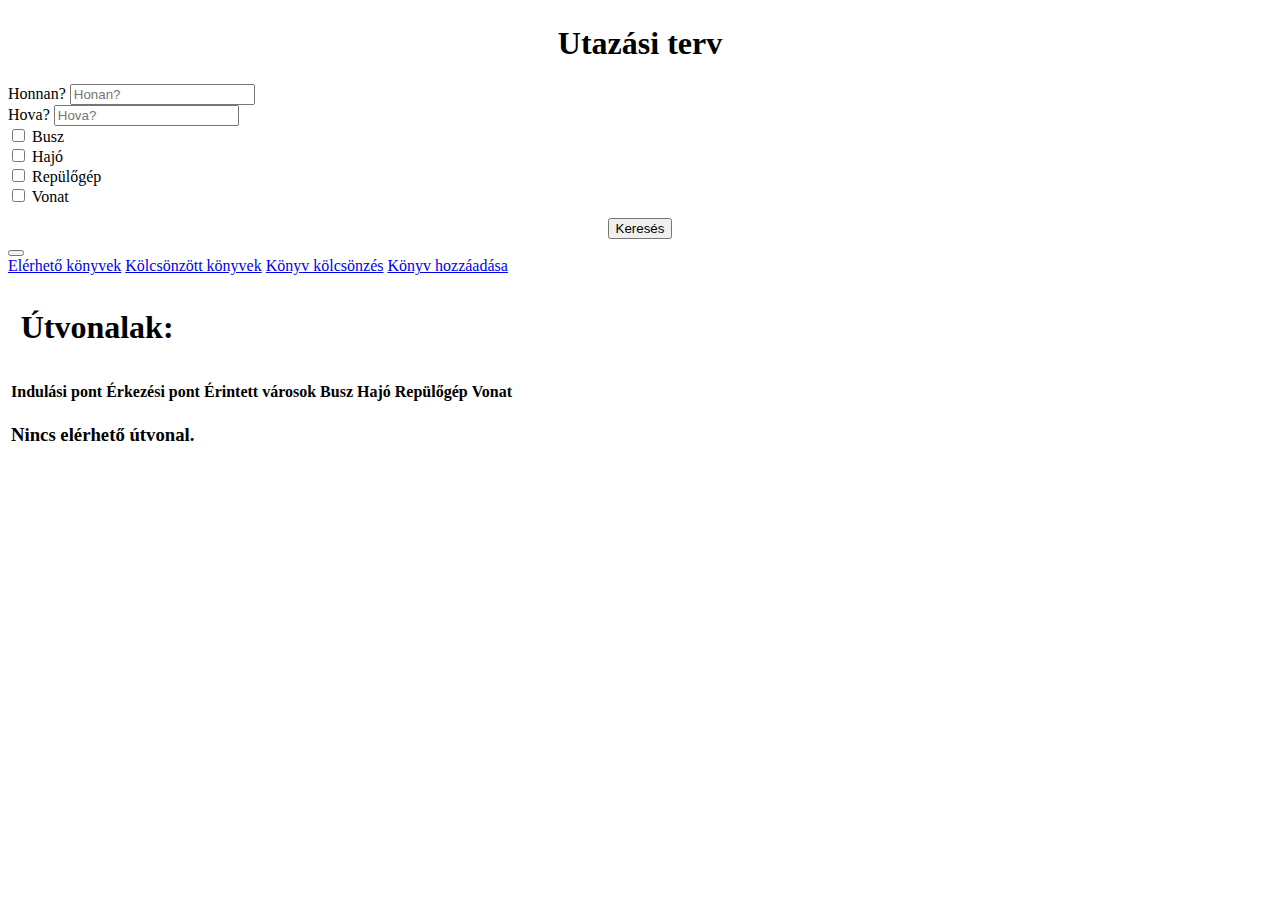
==== index.html @ 68cd91b0 "Refreshing index.html" ====
<!DOCTYPE HTML>
<html lang="en" xmlns:th="http://www.thymeleaf.org">
	<head><meta charset="UTF-8">
		<link rel="stylesheet" href="https://cdn.jsdelivr.net/npm/bootstrap@4.6.1/dist/css/bootstrap.min.css" integrity="sha384-zCbKRCUGaJDkqS1kPbPd7TveP5iyJE0EjAuZQTgFLD2ylzuqKfdKlfG/eSrtxUkn" crossorigin="anonymous">
	</head>
	<body>
	<center><h1 style="margin-top:2%">Utazási terv</h1></center>
		<div class="container">
			<div class="p-4 mb-3 bg-light rounded">
				<form action="#" method="POST" th:object="${searchingData}" th:action="@{/index}">
					<div class="form-group">
						<label>Honnan? </label>
						<input required type="text" class="form-control" id="departure" placeholder="Honan?">
					</div>
					<div class="form-group">
						<label>Hova? </label>
						<input required type="text" class="form-control" id="arrival" placeholder="Hova?">
					</div>
					<div class="form-check">
						<input type="checkbox" class="form-check-input" id="bus">
						<label class="form-check-label" for="exampleCheck1">Busz</label>
					</div>
					<div class="form-check">
						<input type="checkbox" class="form-check-input" id="ship">
						<label class="form-check-label" for="exampleCheck1">Hajó</label>
					</div>
					<div class="form-check">
						<input type="checkbox" class="form-check-input" id="plane">
						<label class="form-check-label" for="exampleCheck1">Repülőgép</label>
					</div>
					<div class="form-check">
						<input type="checkbox" class="form-check-input" id="train">
						<label class="form-check-label" for="exampleCheck1">Vonat</label>
					</div>
					<center><button type="submit" class="btn btn-primary" style="margin-top:1%">Keresés</button></center>
				</form>
			</div>
		</div>
		<button class="navbar-toggler" type="button" data-toggle="collapse" data-target="#navbarNavAltMarkup" aria-controls="navbarNavAltMarkup" aria-expanded="false" aria-label="Toggle navigation">
			<span class="navbar-toggler-icon"></span>
		</button>
		<div class="collapse navbar-collapse" id="navbarNavAltMarkup">
			<div class="navbar-nav">
				<a class="nav-item nav-link active" href="available.html">Elérhető könyvek</a>
				<a class="nav-item nav-link" href="borrowed.html">Kölcsönzött könyvek</a>
				<a class="nav-item nav-link" href="borrowing.html">Könyv kölcsönzés</a>
				<a class="nav-item nav-link" href="add.html">Könyv hozzáadása</a>
			</div>
		</div>
		<div class="container">
			<div class="p-4 mb-3 bg-light rounded">
			<h1 style="padding:1%" >Útvonalak: </h1>
				<table class="table datatable">
					<thead>
						<tr>
							<th>Indulási pont</th>
							<th>Érkezési pont</th>
							<th>Érintett városok</th>
							<th>Busz</th>
							<th>Hajó</th>
							<th>Repülőgép</th>
							<th>Vonat</th>
						</tr>
					</thead>
					<tbody>
						<tr th:if="${#lists.isEmpty(routes)}">
							<td colspan="5"><h3>Nincs elérhető útvonal.<h3></td>
						</tr>
						<tr th:each="route : ${routes}">
							<td th:text="${route.departure}"></td>
							<td th:text="${route.arrival}"></td>					
							<td th:text="${route.via}"></td>
							<td th:text="${route.bus}"></td>
							<td th:text="${route.ship}"></td>
							<td th:text="${route.plane}"></td>
							<td th:text="${route.train}"></td>
						</tr>
					</tbody>
				</table>
			</div>
		</div>
	</body>
</html>
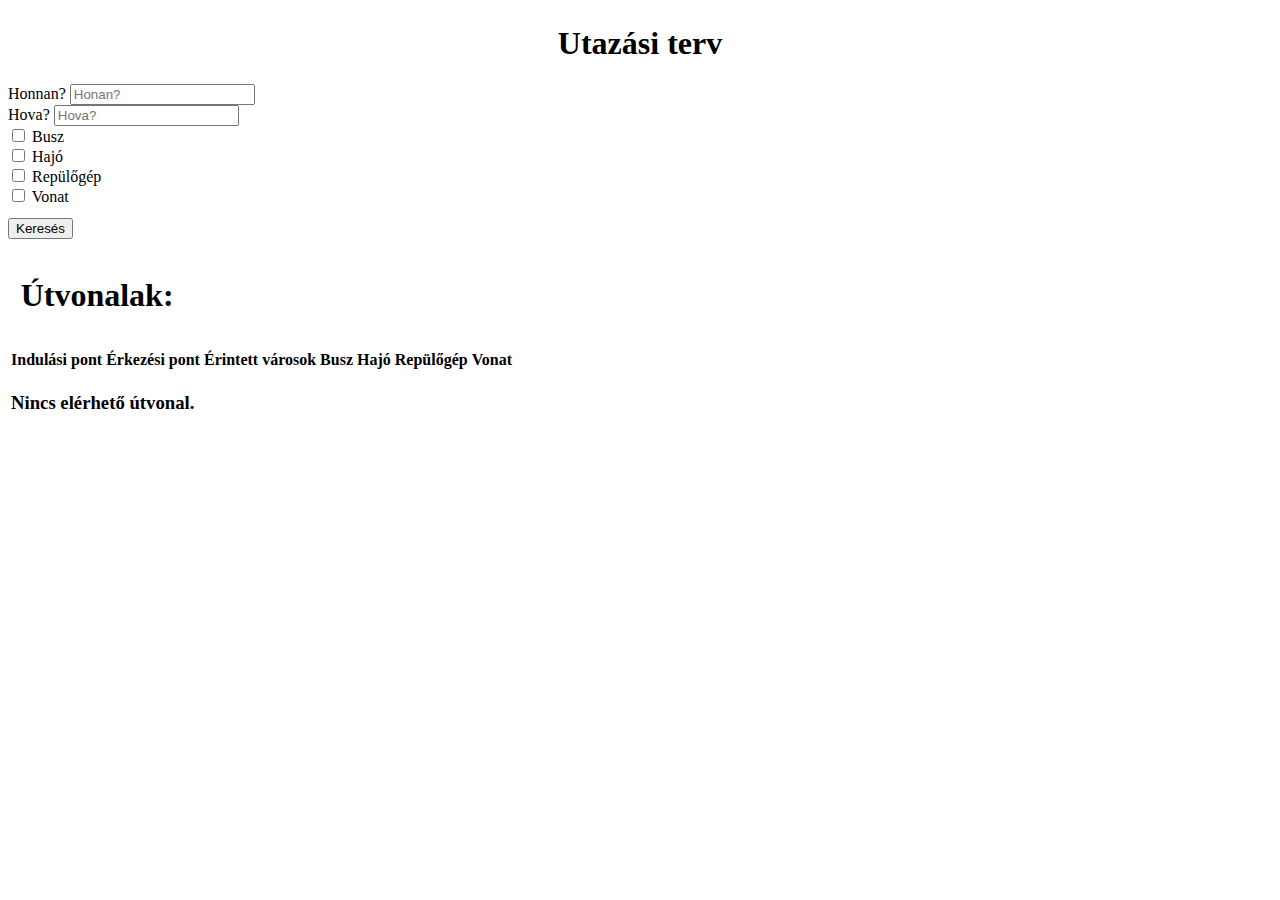
==== commit e06889e1: "Reformatting and adding thymeleaf to the file" ====
--- a/index.html
+++ b/index.html
@@ -4,50 +4,41 @@
 		<link rel="stylesheet" href="https://cdn.jsdelivr.net/npm/bootstrap@4.6.1/dist/css/bootstrap.min.css" integrity="sha384-zCbKRCUGaJDkqS1kPbPd7TveP5iyJE0EjAuZQTgFLD2ylzuqKfdKlfG/eSrtxUkn" crossorigin="anonymous">
 	</head>
 	<body>
-	<center><h1 style="margin-top:2%">Utazási terv</h1></center>
+	<center>
+		<h1 style="margin-top:2%">Utazási terv</h1>
+	</center>
 		<div class="container">
 			<div class="p-4 mb-3 bg-light rounded">
 				<form action="#" method="POST" th:object="${searchingData}" th:action="@{/index}">
 					<div class="form-group">
 						<label>Honnan? </label>
-						<input required type="text" class="form-control" id="departure" placeholder="Honan?">
+						<input required type="text" class="form-control" id="departure" placeholder="Honan?" th:field="*{departure}">
 					</div>
 					<div class="form-group">
 						<label>Hova? </label>
-						<input required type="text" class="form-control" id="arrival" placeholder="Hova?">
+						<input required type="text" class="form-control" id="arrival" placeholder="Hova?"th:field="*{arrival}">
 					</div>
 					<div class="form-check">
-						<input type="checkbox" class="form-check-input" id="bus">
+						<input type="checkbox" class="form-check-input" id="bus" th:checked="*{bus}">
 						<label class="form-check-label" for="exampleCheck1">Busz</label>
 					</div>
 					<div class="form-check">
-						<input type="checkbox" class="form-check-input" id="ship">
+						<input type="checkbox" class="form-check-input" id="ship" th:checked="*{ship}">
 						<label class="form-check-label" for="exampleCheck1">Hajó</label>
 					</div>
 					<div class="form-check">
-						<input type="checkbox" class="form-check-input" id="plane">
+						<input type="checkbox" class="form-check-input" id="plane" th:checked="*{plane}">
 						<label class="form-check-label" for="exampleCheck1">Repülőgép</label>
 					</div>
 					<div class="form-check">
-						<input type="checkbox" class="form-check-input" id="train">
+						<input type="checkbox" class="form-check-input" id="train" th:checked="*{train}">
 						<label class="form-check-label" for="exampleCheck1">Vonat</label>
 					</div>
-					<center><button type="submit" class="btn btn-primary" style="margin-top:1%">Keresés</button></center>
+					<button type="submit" class="btn btn-primary" style="margin-top:1%">Keresés</button>
 				</form>
 			</div>
 		</div>
-		<button class="navbar-toggler" type="button" data-toggle="collapse" data-target="#navbarNavAltMarkup" aria-controls="navbarNavAltMarkup" aria-expanded="false" aria-label="Toggle navigation">
-			<span class="navbar-toggler-icon"></span>
-		</button>
-		<div class="collapse navbar-collapse" id="navbarNavAltMarkup">
-			<div class="navbar-nav">
-				<a class="nav-item nav-link active" href="available.html">Elérhető könyvek</a>
-				<a class="nav-item nav-link" href="borrowed.html">Kölcsönzött könyvek</a>
-				<a class="nav-item nav-link" href="borrowing.html">Könyv kölcsönzés</a>
-				<a class="nav-item nav-link" href="add.html">Könyv hozzáadása</a>
-			</div>
-		</div>
-		<div class="container">
+		<div class="container" style="margin-top:2%">
 			<div class="p-4 mb-3 bg-light rounded">
 			<h1 style="padding:1%" >Útvonalak: </h1>
 				<table class="table datatable">
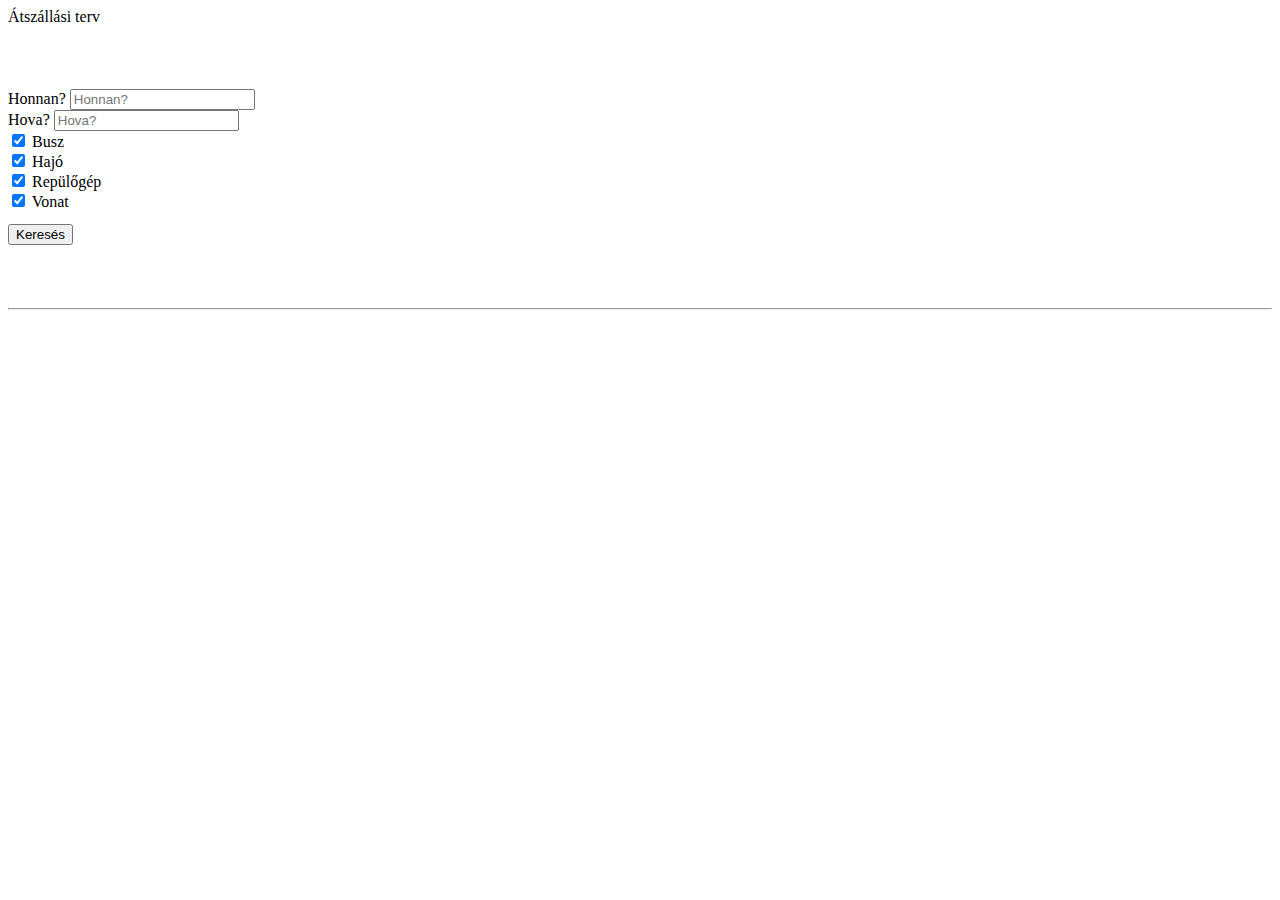
==== commit 58147488: "improving index.html and routes.html" ====
--- a/index.html
+++ b/index.html
@@ -1,77 +1,47 @@
-<!DOCTYPE HTML>
-<html lang="en" xmlns:th="http://www.thymeleaf.org">
-	<head><meta charset="UTF-8">
-		<link rel="stylesheet" href="https://cdn.jsdelivr.net/npm/bootstrap@4.6.1/dist/css/bootstrap.min.css" integrity="sha384-zCbKRCUGaJDkqS1kPbPd7TveP5iyJE0EjAuZQTgFLD2ylzuqKfdKlfG/eSrtxUkn" crossorigin="anonymous">
-	</head>
-	<body>
-	<center>
-		<h1 style="margin-top:2%">Utazási terv</h1>
-	</center>
-		<div class="container">
-			<div class="p-4 mb-3 bg-light rounded">
-				<form action="#" method="POST" th:object="${searchingData}" th:action="@{/index}">
-					<div class="form-group">
-						<label>Honnan? </label>
-						<input required type="text" class="form-control" id="departure" placeholder="Honan?" th:field="*{departure}">
-					</div>
-					<div class="form-group">
-						<label>Hova? </label>
-						<input required type="text" class="form-control" id="arrival" placeholder="Hova?"th:field="*{arrival}">
-					</div>
-					<div class="form-check">
-						<input type="checkbox" class="form-check-input" id="bus" th:checked="*{bus}">
-						<label class="form-check-label" for="exampleCheck1">Busz</label>
-					</div>
-					<div class="form-check">
-						<input type="checkbox" class="form-check-input" id="ship" th:checked="*{ship}">
-						<label class="form-check-label" for="exampleCheck1">Hajó</label>
-					</div>
-					<div class="form-check">
-						<input type="checkbox" class="form-check-input" id="plane" th:checked="*{plane}">
-						<label class="form-check-label" for="exampleCheck1">Repülőgép</label>
-					</div>
-					<div class="form-check">
-						<input type="checkbox" class="form-check-input" id="train" th:checked="*{train}">
-						<label class="form-check-label" for="exampleCheck1">Vonat</label>
-					</div>
-					<button type="submit" class="btn btn-primary" style="margin-top:1%">Keresés</button>
-				</form>
-			</div>
-		</div>
-		<div class="container" style="margin-top:2%">
-			<div class="p-4 mb-3 bg-light rounded">
-			<h1 style="padding:1%" >Útvonalak: </h1>
-				<table class="table datatable">
-					<thead>
-						<tr>
-							<th>Indulási pont</th>
-							<th>Érkezési pont</th>
-							<th>Érintett városok</th>
-							<th>Busz</th>
-							<th>Hajó</th>
-							<th>Repülőgép</th>
-							<th>Vonat</th>
-						</tr>
-					</thead>
-					<tbody>
-						<tr th:if="${#lists.isEmpty(routes)}">
-							<td colspan="5"><h3>Nincs elérhető útvonal.<h3></td>
-						</tr>
-						<tr th:each="route : ${routes}">
-							<td th:text="${route.departure}"></td>
-							<td th:text="${route.arrival}"></td>					
-							<td th:text="${route.via}"></td>
-							<td th:text="${route.bus}"></td>
-							<td th:text="${route.ship}"></td>
-							<td th:text="${route.plane}"></td>
-							<td th:text="${route.train}"></td>
-						</tr>
-					</tbody>
-				</table>
-			</div>
-		</div>
-	</body>
-</html>
-
-
-
+<!DOCTYPE HTML>
+<html lang="en" xmlns:th="http://www.thymeleaf.org">
+	<head>
+		<meta charset="UTF-8">
+		<link rel="stylesheet" th:href="@{/webjars/bootstrap/5.1.3/css/bootstrap.min.css}"/>
+		<script th:src="@{/webjars/bootstrap/5.1.3/js/bootstrap.min.js}"></script>	
+	</head>
+	<body>
+		<nav class="navbar navbar-dark bg-primary">
+			<a th:href="@{'country/index'}" class="navbar-brand mb-0 h1">Átszállási terv</a>	
+		</nav>
+		<div class="container" style="margin-top:5%; margin-bottom:5%">
+			<div class="p-4 mb-3 bg-light rounded">
+				<form action="#" method="POST" th:object="${searchingData}" th:action="@{/routes/list}">
+					<div class="form-group">
+						<label>Honnan? </label>
+						<input required type="text" name="departure" class="form-control" id="departure" placeholder="Honnan?">
+					</div>
+					<div class="form-group">
+						<label>Hova? </label>
+						<input required type="text" class="form-control" id="arrival" name="arrival" placeholder="Hova?">
+					</div>
+					
+					<div class="custom-control custom-switch">
+						<input type="checkbox" class="custom-control-input" id="bus" name="bus" checked>
+						<label class="custom-control-label" for="bus">Busz</label>
+					</div>
+					<div class="custom-control custom-switch">
+						<input type="checkbox" class="custom-control-input" id="ship" name="ship" checked>
+						<label class="custom-control-label" for="ship">Hajó</label>
+					</div>
+					<div class="custom-control custom-switch">
+						<input type="checkbox" class="custom-control-input" id="plane" name="plane" checked>
+						<label class="custom-control-label" for="plane">Repülőgép</label>
+					</div>
+					<div class="custom-control custom-switch">
+						<input type="checkbox" class="custom-control-input" id="train" name="train" checked>
+						<label class="custom-control-label" for="train">Vonat</label>
+					</div>
+				
+					<button type="submit" class="btn btn-primary btn-lg btn-block" style="margin-top:1%" th:onclick="|window.location.href='/routes/list'|">Keresés</button>
+				</form>
+			</div>
+		</div>
+			<hr>
+	</body>
+</html>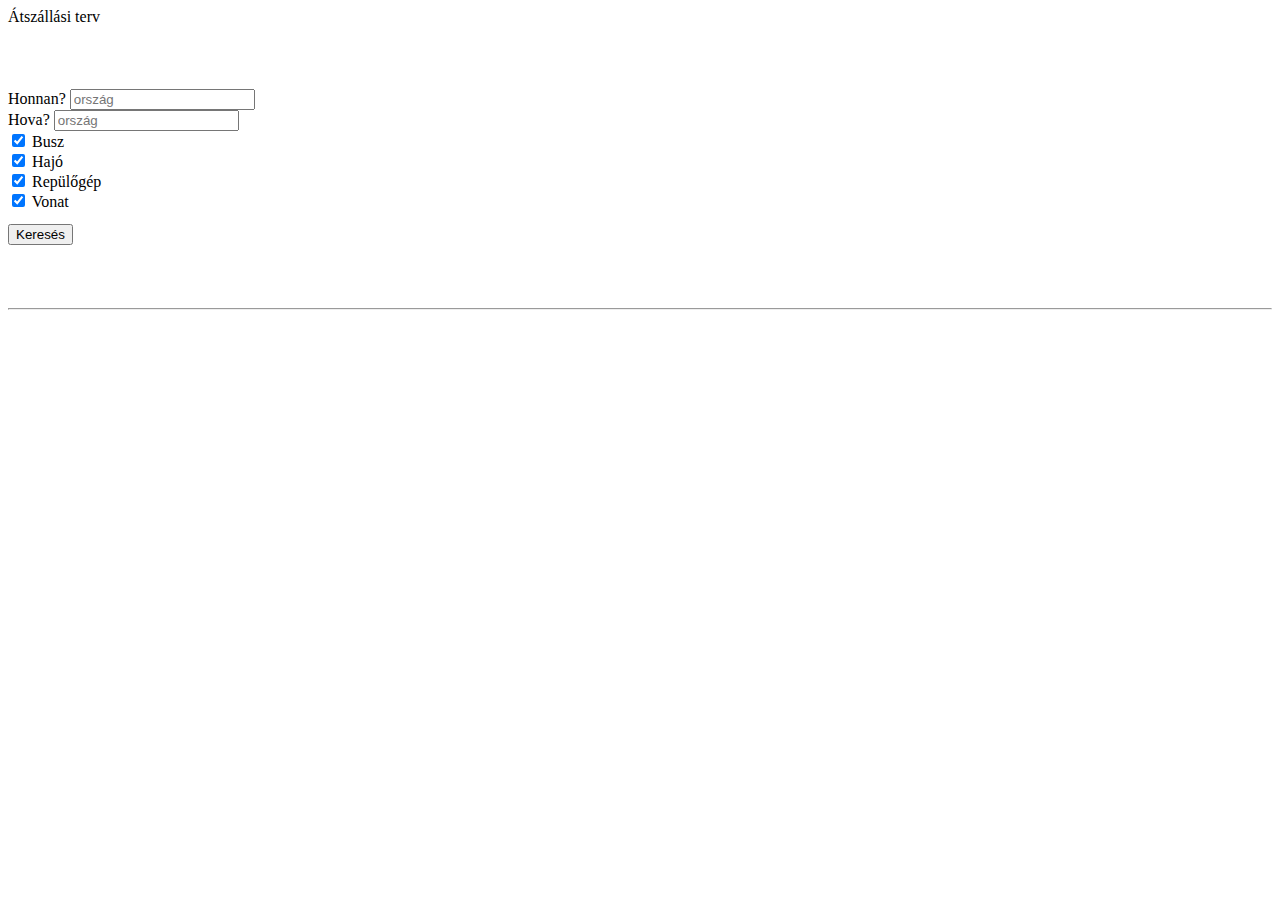
==== commit c0944112: "Add files via upload" ====
--- a/index.html
+++ b/index.html
@@ -2,40 +2,42 @@
 <html lang="en" xmlns:th="http://www.thymeleaf.org">
 	<head>
 		<meta charset="UTF-8">
-		<link rel="stylesheet" th:href="@{/webjars/bootstrap/5.1.3/css/bootstrap.min.css}"/>
+		<title>Átszállási pontok | Keresés</title>
+		<link rel="icon" type="image/x-icon" href="http://www.rw-designer.com/icon-view/2857.png">
+		<link rel="stylesheet" href="https://cdn.jsdelivr.net/npm/bootstrap@4.6.1/dist/css/bootstrap.min.css" integrity="sha384-zCbKRCUGaJDkqS1kPbPd7TveP5iyJE0EjAuZQTgFLD2ylzuqKfdKlfG/eSrtxUkn" crossorigin="anonymous">
 		<script th:src="@{/webjars/bootstrap/5.1.3/js/bootstrap.min.js}"></script>	
 	</head>
 	<body>
-		<nav class="navbar navbar-dark bg-primary">
-			<a th:href="@{'country/index'}" class="navbar-brand mb-0 h1">Átszállási terv</a>	
+		<nav class="navbar sticky-top navbar-dark bg-primary">
+			<a class="user-select-none navbar-brand mb-0 h1">Átszállási terv</a>	
 		</nav>
 		<div class="container" style="margin-top:5%; margin-bottom:5%">
 			<div class="p-4 mb-3 bg-light rounded">
 				<form action="#" method="POST" th:object="${searchingData}" th:action="@{/routes/list}">
 					<div class="form-group">
 						<label>Honnan? </label>
-						<input required type="text" name="departure" class="form-control" id="departure" placeholder="Honnan?">
+						<input required type="text" name="departure" class="form-control" id="departure" placeholder="ország">
 					</div>
 					<div class="form-group">
 						<label>Hova? </label>
-						<input required type="text" class="form-control" id="arrival" name="arrival" placeholder="Hova?">
+						<input required type="text" class="form-control" id="arrival" name="arrival" placeholder="ország">
 					</div>
 					
 					<div class="custom-control custom-switch">
 						<input type="checkbox" class="custom-control-input" id="bus" name="bus" checked>
-						<label class="custom-control-label" for="bus">Busz</label>
+						<label class="user-select-none custom-control-label" for="bus">Busz</label>
 					</div>
 					<div class="custom-control custom-switch">
 						<input type="checkbox" class="custom-control-input" id="ship" name="ship" checked>
-						<label class="custom-control-label" for="ship">Hajó</label>
+						<label class="user-select-none custom-control-label" for="ship">Hajó</label>
 					</div>
 					<div class="custom-control custom-switch">
 						<input type="checkbox" class="custom-control-input" id="plane" name="plane" checked>
-						<label class="custom-control-label" for="plane">Repülőgép</label>
+						<label class="user-select-none custom-control-label" for="plane">Repülőgép</label>
 					</div>
 					<div class="custom-control custom-switch">
 						<input type="checkbox" class="custom-control-input" id="train" name="train" checked>
-						<label class="custom-control-label" for="train">Vonat</label>
+						<label class="user-select-none custom-control-label" for="train">Vonat</label>
 					</div>
 				
 					<button type="submit" class="btn btn-primary btn-lg btn-block" style="margin-top:1%" th:onclick="|window.location.href='/routes/list'|">Keresés</button>
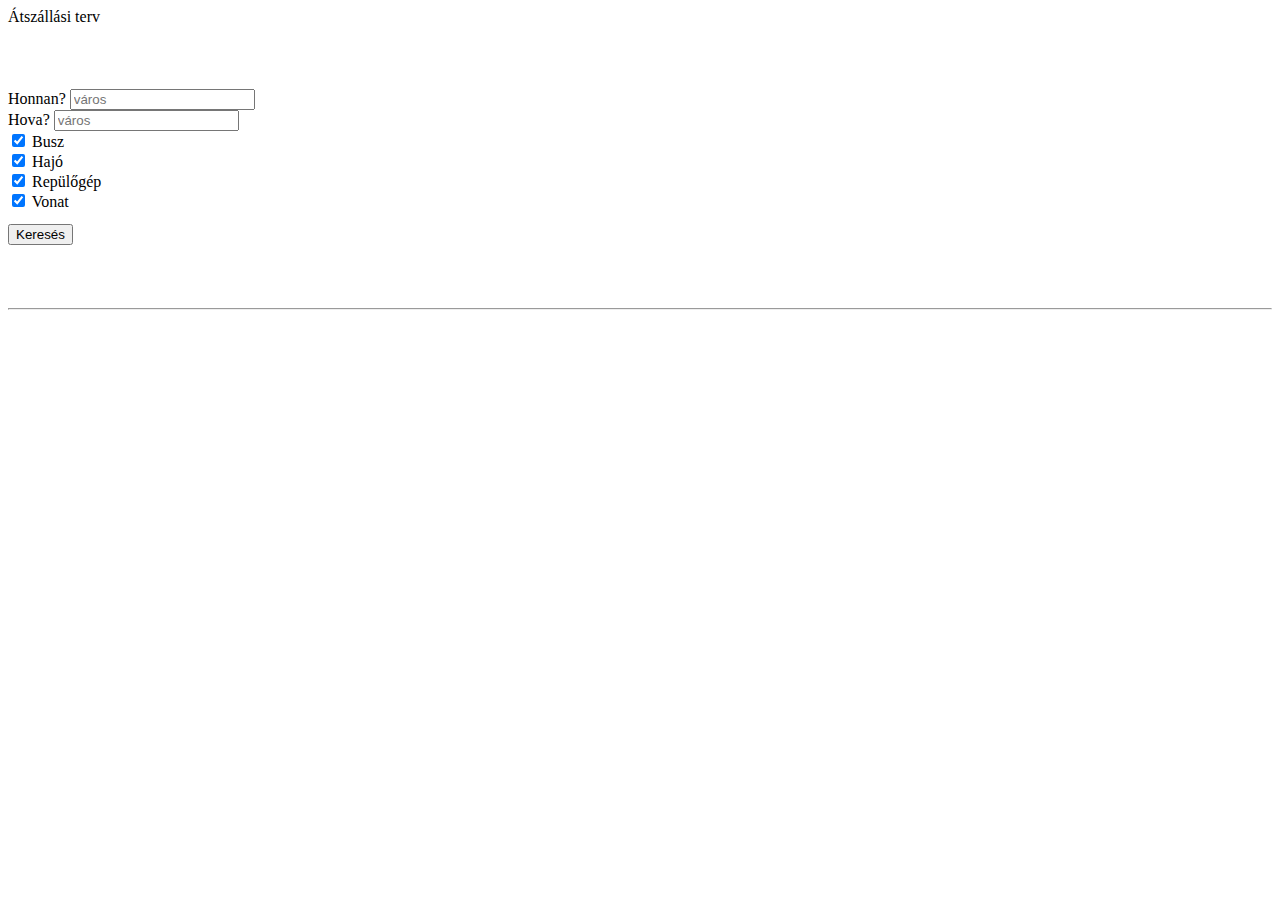
==== commit df3120ef: "formatting and correcting route.html" ====
--- a/index.html
+++ b/index.html
@@ -14,13 +14,13 @@
 		<div class="container" style="margin-top:5%; margin-bottom:5%">
 			<div class="p-4 mb-3 bg-light rounded">
 				<form action="#" method="POST" th:object="${searchingData}" th:action="@{/routes/list}">
-					<div class="form-group">
+					<div class="form-group user-select-none">
 						<label>Honnan? </label>
-						<input required type="text" name="departure" class="form-control" id="departure" placeholder="ország">
+						<input required type="text" name="departure" class="form-control" id="departure" placeholder="város">
 					</div>
-					<div class="form-group">
+					<div class="form-group user-select-none">
 						<label>Hova? </label>
-						<input required type="text" class="form-control" id="arrival" name="arrival" placeholder="ország">
+						<input required type="text" class="form-control" id="arrival" name="arrival" placeholder="város">
 					</div>
 					
 					<div class="custom-control custom-switch">
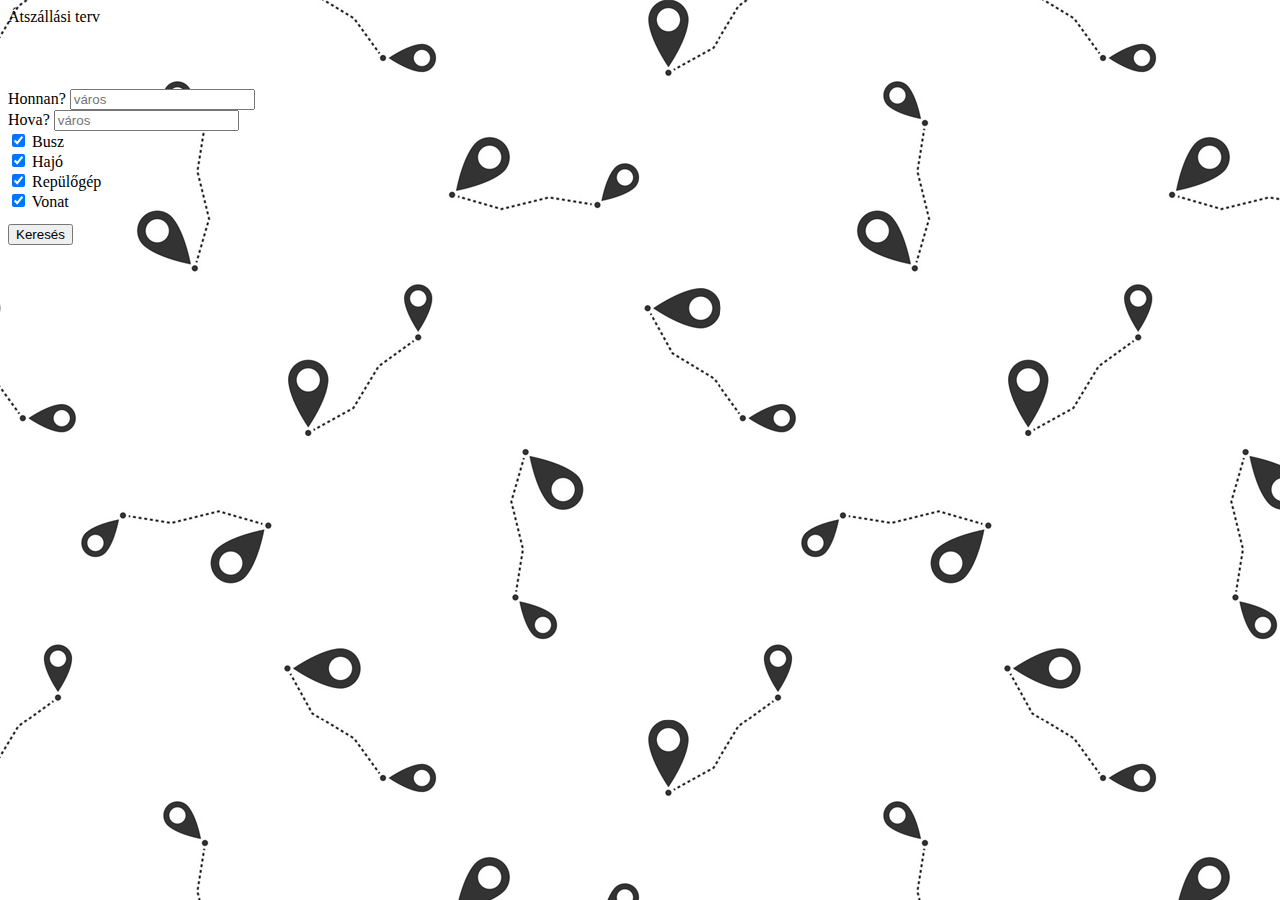
==== commit 2ef8df4d: "adding "csicsa" to the html files" ====
--- a/index.html
+++ b/index.html
@@ -11,8 +11,8 @@
 		<nav class="navbar sticky-top navbar-dark bg-primary">
 			<a class="user-select-none navbar-brand mb-0 h1">Átszállási terv</a>	
 		</nav>
-		<div class="container" style="margin-top:5%; margin-bottom:5%">
-			<div class="p-4 mb-3 bg-light rounded">
+		<div class="container" style="margin-top:5%; margin-bottom:5%; ">
+			<div class="alert alert-primary">
 				<form action="#" method="POST" th:object="${searchingData}" th:action="@{/routes/list}">
 					<div class="form-group user-select-none">
 						<label>Honnan? </label>
@@ -44,6 +44,13 @@
 				</form>
 			</div>
 		</div>
-			<hr>
 	</body>
-</html>+</html>
+
+<style>
+body {
+background-image: url('img/pattern.png');
+background-repeat: repeat;
+}
+
+</style>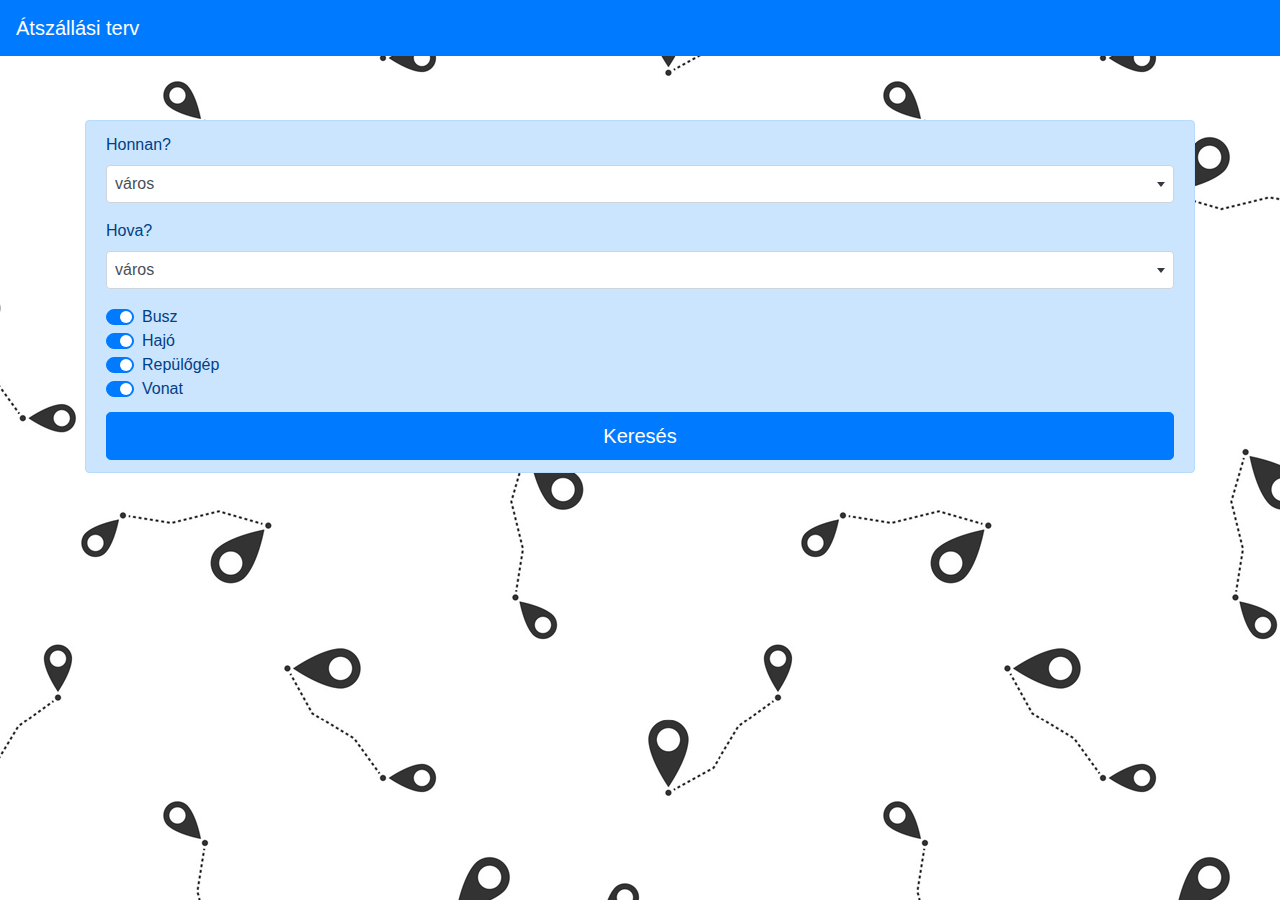
==== commit f4ae1036: "adding some changes" ====
--- a/index.html
+++ b/index.html
@@ -3,24 +3,37 @@
 	<head>
 		<meta charset="UTF-8">
 		<title>Átszállási pontok | Keresés</title>
-		<link rel="icon" type="image/x-icon" href="http://www.rw-designer.com/icon-view/2857.png">
-		<link rel="stylesheet" href="https://cdn.jsdelivr.net/npm/bootstrap@4.6.1/dist/css/bootstrap.min.css" integrity="sha384-zCbKRCUGaJDkqS1kPbPd7TveP5iyJE0EjAuZQTgFLD2ylzuqKfdKlfG/eSrtxUkn" crossorigin="anonymous">
-		<script th:src="@{/webjars/bootstrap/5.1.3/js/bootstrap.min.js}"></script>	
+		<link rel="icon" type="image/x-icon" href="img/icon.ico">
+		
+		<!--<link th:rel="stylesheet" th:href="@{/webjars/css/bootstrap.min.css}"/>-->
+		<link rel="stylesheet" href="webjars/css/main.css"/>
+		<link rel="stylesheet" href="webjars/css/bootstrap.min.css"/>
+		<link rel="stylesheet" href="webjars/css/select2-bootstrap4.css"/>
+		<link rel="stylesheet" href="webjars/css/select2.css"/>
+
+		<script src="webjars/js/jquery.min.js"></script>
+		<script src="webjars/js/popper.min.js"></script>
+		<script src="webjars/js/bootstrap.min.js"></script>
+		<script src="webjars/js/select2.full.js"></script>
 	</head>
 	<body>
 		<nav class="navbar sticky-top navbar-dark bg-primary">
 			<a class="user-select-none navbar-brand mb-0 h1">Átszállási terv</a>	
 		</nav>
-		<div class="container" style="margin-top:5%; margin-bottom:5%; ">
+		<div class="container" id="container1">
 			<div class="alert alert-primary">
 				<form action="#" method="POST" th:object="${searchingData}" th:action="@{/routes/list}">
 					<div class="form-group user-select-none">
 						<label>Honnan? </label>
-						<input required type="text" name="departure" class="form-control" id="departure" placeholder="város">
+						<select id="honnan" class="form-control select2-single" th:field="${states}">
+							<option value="">város</option>
+						</select>
 					</div>
 					<div class="form-group user-select-none">
 						<label>Hova? </label>
-						<input required type="text" class="form-control" id="arrival" name="arrival" placeholder="város">
+						<select id="hova" class="form-control select2-single" th:field="${states}">
+							<option value="">város</option>
+						</select>
 					</div>
 					
 					<div class="custom-control custom-switch">
@@ -40,17 +53,40 @@
 						<label class="user-select-none custom-control-label" for="train">Vonat</label>
 					</div>
 				
-					<button type="submit" class="btn btn-primary btn-lg btn-block" style="margin-top:1%" th:onclick="|window.location.href='/routes/list'|">Keresés</button>
+					<button type="submit" class="btn btn-primary btn-lg btn-block" id="indexsubmit" th:onclick="|window.location.href='/routes/list'|">Keresés</button>
 				</form>
 			</div>
 		</div>
 	</body>
 </html>
 
-<style>
-body {
-background-image: url('img/pattern.png');
-background-repeat: repeat;
-}
-
-</style>+<script>
+    $("#honnan").select2({
+        theme: "bootstrap4",
+        ajax: {
+            url: '/states',
+            dataType: 'json',
+            delay: 250,
+            processResults: function (response) {
+                return {
+                    results: response
+                };
+            },
+            cache: true
+        }
+    });
+	$("#hova").select2({
+        theme: "bootstrap4",
+        ajax: {
+            url: '/states',
+            dataType: 'json',
+            delay: 250,
+            processResults: function (response) {
+                return {
+                    results: response
+                };
+            },
+            cache: true
+        }
+    });
+</script>--- a/webjars/css/main.css
+++ b/webjars/css/main.css
@@ -0,0 +1,27 @@
+body 
+{
+    background-image: url('../../img/pattern.png');
+    background-repeat: repeat;
+}
+
+#indexsubmit
+{
+    margin-top:1%;
+}
+
+#container1
+{
+    margin-top:5%;
+    margin-bottom:5%;
+}
+
+#container2
+{
+    margin-top:8%;
+    margin-bottom:5%;
+}
+
+#newsearch
+{
+    margin-bottom: 1%;
+}--- a/webjars/css/select2.css
+++ b/webjars/css/select2.css
@@ -0,0 +1,484 @@
+.select2-container {
+  box-sizing: border-box;
+  display: inline-block;
+  margin: 0;
+  position: relative;
+  vertical-align: middle; }
+  .select2-container .select2-selection--single {
+    box-sizing: border-box;
+    cursor: pointer;
+    display: block;
+    height: 28px;
+    user-select: none;
+    -webkit-user-select: none; }
+    .select2-container .select2-selection--single .select2-selection__rendered {
+      display: block;
+      padding-left: 8px;
+      padding-right: 20px;
+      overflow: hidden;
+      text-overflow: ellipsis;
+      white-space: nowrap; }
+    .select2-container .select2-selection--single .select2-selection__clear {
+      position: relative; }
+  .select2-container[dir="rtl"] .select2-selection--single .select2-selection__rendered {
+    padding-right: 8px;
+    padding-left: 20px; }
+  .select2-container .select2-selection--multiple {
+    box-sizing: border-box;
+    cursor: pointer;
+    display: block;
+    min-height: 32px;
+    user-select: none;
+    -webkit-user-select: none; }
+    .select2-container .select2-selection--multiple .select2-selection__rendered {
+      display: inline-block;
+      overflow: hidden;
+      padding-left: 8px;
+      text-overflow: ellipsis;
+      white-space: nowrap; }
+  .select2-container .select2-search--inline {
+    float: left; }
+    .select2-container .select2-search--inline .select2-search__field {
+      box-sizing: border-box;
+      border: none;
+      font-size: 100%;
+      margin-top: 5px;
+      padding: 0; }
+      .select2-container .select2-search--inline .select2-search__field::-webkit-search-cancel-button {
+        -webkit-appearance: none; }
+
+.select2-dropdown {
+  background-color: white;
+  border: 1px solid #aaa;
+  border-radius: 4px;
+  box-sizing: border-box;
+  display: block;
+  position: absolute;
+  left: -100000px;
+  width: 100%;
+  z-index: 1051; }
+
+.select2-results {
+  display: block; }
+
+.select2-results__options {
+  list-style: none;
+  margin: 0;
+  padding: 0; }
+
+.select2-results__option {
+  padding: 6px;
+  user-select: none;
+  -webkit-user-select: none; }
+  .select2-results__option[aria-selected] {
+    cursor: pointer; }
+
+.select2-container--open .select2-dropdown {
+  left: 0; }
+
+.select2-container--open .select2-dropdown--above {
+  border-bottom: none;
+  border-bottom-left-radius: 0;
+  border-bottom-right-radius: 0; }
+
+.select2-container--open .select2-dropdown--below {
+  border-top: none;
+  border-top-left-radius: 0;
+  border-top-right-radius: 0; }
+
+.select2-search--dropdown {
+  display: block;
+  padding: 4px; }
+  .select2-search--dropdown .select2-search__field {
+    padding: 4px;
+    width: 100%;
+    box-sizing: border-box; }
+    .select2-search--dropdown .select2-search__field::-webkit-search-cancel-button {
+      -webkit-appearance: none; }
+  .select2-search--dropdown.select2-search--hide {
+    display: none; }
+
+.select2-close-mask {
+  border: 0;
+  margin: 0;
+  padding: 0;
+  display: block;
+  position: fixed;
+  left: 0;
+  top: 0;
+  min-height: 100%;
+  min-width: 100%;
+  height: auto;
+  width: auto;
+  opacity: 0;
+  z-index: 99;
+  background-color: #fff;
+  filter: alpha(opacity=0); }
+
+.select2-hidden-accessible {
+  border: 0 !important;
+  clip: rect(0 0 0 0) !important;
+  height: 1px !important;
+  margin: -1px !important;
+  overflow: hidden !important;
+  padding: 0 !important;
+  position: absolute !important;
+  width: 1px !important; }
+
+.select2-container--default .select2-selection--single {
+  background-color: #fff;
+  border: 1px solid #aaa;
+  border-radius: 4px; }
+  .select2-container--default .select2-selection--single .select2-selection__rendered {
+    color: #444;
+    line-height: 28px; }
+  .select2-container--default .select2-selection--single .select2-selection__clear {
+    cursor: pointer;
+    float: right;
+    font-weight: bold; }
+  .select2-container--default .select2-selection--single .select2-selection__placeholder {
+    color: #999; }
+  .select2-container--default .select2-selection--single .select2-selection__arrow {
+    height: 26px;
+    position: absolute;
+    top: 1px;
+    right: 1px;
+    width: 20px; }
+    .select2-container--default .select2-selection--single .select2-selection__arrow b {
+      border-color: #888 transparent transparent transparent;
+      border-style: solid;
+      border-width: 5px 4px 0 4px;
+      height: 0;
+      left: 50%;
+      margin-left: -4px;
+      margin-top: -2px;
+      position: absolute;
+      top: 50%;
+      width: 0; }
+
+.select2-container--default[dir="rtl"] .select2-selection--single .select2-selection__clear {
+  float: left; }
+
+.select2-container--default[dir="rtl"] .select2-selection--single .select2-selection__arrow {
+  left: 1px;
+  right: auto; }
+
+.select2-container--default.select2-container--disabled .select2-selection--single {
+  background-color: #eee;
+  cursor: default; }
+  .select2-container--default.select2-container--disabled .select2-selection--single .select2-selection__clear {
+    display: none; }
+
+.select2-container--default.select2-container--open .select2-selection--single .select2-selection__arrow b {
+  border-color: transparent transparent #888 transparent;
+  border-width: 0 4px 5px 4px; }
+
+.select2-container--default .select2-selection--multiple {
+  background-color: white;
+  border: 1px solid #aaa;
+  border-radius: 4px;
+  cursor: text; }
+  .select2-container--default .select2-selection--multiple .select2-selection__rendered {
+    box-sizing: border-box;
+    list-style: none;
+    margin: 0;
+    padding: 0 5px;
+    width: 100%; }
+    .select2-container--default .select2-selection--multiple .select2-selection__rendered li {
+      list-style: none; }
+  .select2-container--default .select2-selection--multiple .select2-selection__placeholder {
+    color: #999;
+    margin-top: 5px;
+    float: left; }
+  .select2-container--default .select2-selection--multiple .select2-selection__clear {
+    cursor: pointer;
+    float: right;
+    font-weight: bold;
+    margin-top: 5px;
+    margin-right: 10px; }
+  .select2-container--default .select2-selection--multiple .select2-selection__choice {
+    background-color: #e4e4e4;
+    border: 1px solid #aaa;
+    border-radius: 4px;
+    cursor: default;
+    float: left;
+    margin-right: 5px;
+    margin-top: 5px;
+    padding: 0 5px; }
+  .select2-container--default .select2-selection--multiple .select2-selection__choice__remove {
+    color: #999;
+    cursor: pointer;
+    display: inline-block;
+    font-weight: bold;
+    margin-right: 2px; }
+    .select2-container--default .select2-selection--multiple .select2-selection__choice__remove:hover {
+      color: #333; }
+
+.select2-container--default[dir="rtl"] .select2-selection--multiple .select2-selection__choice, .select2-container--default[dir="rtl"] .select2-selection--multiple .select2-selection__placeholder, .select2-container--default[dir="rtl"] .select2-selection--multiple .select2-search--inline {
+  float: right; }
+
+.select2-container--default[dir="rtl"] .select2-selection--multiple .select2-selection__choice {
+  margin-left: 5px;
+  margin-right: auto; }
+
+.select2-container--default[dir="rtl"] .select2-selection--multiple .select2-selection__choice__remove {
+  margin-left: 2px;
+  margin-right: auto; }
+
+.select2-container--default.select2-container--focus .select2-selection--multiple {
+  border: solid black 1px;
+  outline: 0; }
+
+.select2-container--default.select2-container--disabled .select2-selection--multiple {
+  background-color: #eee;
+  cursor: default; }
+
+.select2-container--default.select2-container--disabled .select2-selection__choice__remove {
+  display: none; }
+
+.select2-container--default.select2-container--open.select2-container--above .select2-selection--single, .select2-container--default.select2-container--open.select2-container--above .select2-selection--multiple {
+  border-top-left-radius: 0;
+  border-top-right-radius: 0; }
+
+.select2-container--default.select2-container--open.select2-container--below .select2-selection--single, .select2-container--default.select2-container--open.select2-container--below .select2-selection--multiple {
+  border-bottom-left-radius: 0;
+  border-bottom-right-radius: 0; }
+
+.select2-container--default .select2-search--dropdown .select2-search__field {
+  border: 1px solid #aaa; }
+
+.select2-container--default .select2-search--inline .select2-search__field {
+  background: transparent;
+  border: none;
+  outline: 0;
+  box-shadow: none;
+  -webkit-appearance: textfield; }
+
+.select2-container--default .select2-results > .select2-results__options {
+  max-height: 200px;
+  overflow-y: auto; }
+
+.select2-container--default .select2-results__option[role=group] {
+  padding: 0; }
+
+.select2-container--default .select2-results__option[aria-disabled=true] {
+  color: #999; }
+
+.select2-container--default .select2-results__option[aria-selected=true] {
+  background-color: #ddd; }
+
+.select2-container--default .select2-results__option .select2-results__option {
+  padding-left: 1em; }
+  .select2-container--default .select2-results__option .select2-results__option .select2-results__group {
+    padding-left: 0; }
+  .select2-container--default .select2-results__option .select2-results__option .select2-results__option {
+    margin-left: -1em;
+    padding-left: 2em; }
+    .select2-container--default .select2-results__option .select2-results__option .select2-results__option .select2-results__option {
+      margin-left: -2em;
+      padding-left: 3em; }
+      .select2-container--default .select2-results__option .select2-results__option .select2-results__option .select2-results__option .select2-results__option {
+        margin-left: -3em;
+        padding-left: 4em; }
+        .select2-container--default .select2-results__option .select2-results__option .select2-results__option .select2-results__option .select2-results__option .select2-results__option {
+          margin-left: -4em;
+          padding-left: 5em; }
+          .select2-container--default .select2-results__option .select2-results__option .select2-results__option .select2-results__option .select2-results__option .select2-results__option .select2-results__option {
+            margin-left: -5em;
+            padding-left: 6em; }
+
+.select2-container--default .select2-results__option--highlighted[aria-selected] {
+  background-color: #5897fb;
+  color: white; }
+
+.select2-container--default .select2-results__group {
+  cursor: default;
+  display: block;
+  padding: 6px; }
+
+.select2-container--classic .select2-selection--single {
+  background-color: #f7f7f7;
+  border: 1px solid #aaa;
+  border-radius: 4px;
+  outline: 0;
+  background-image: -webkit-linear-gradient(top, white 50%, #eeeeee 100%);
+  background-image: -o-linear-gradient(top, white 50%, #eeeeee 100%);
+  background-image: linear-gradient(to bottom, white 50%, #eeeeee 100%);
+  background-repeat: repeat-x;
+  filter: progid:DXImageTransform.Microsoft.gradient(startColorstr='#FFFFFFFF', endColorstr='#FFEEEEEE', GradientType=0); }
+  .select2-container--classic .select2-selection--single:focus {
+    border: 1px solid #5897fb; }
+  .select2-container--classic .select2-selection--single .select2-selection__rendered {
+    color: #444;
+    line-height: 28px; }
+  .select2-container--classic .select2-selection--single .select2-selection__clear {
+    cursor: pointer;
+    float: right;
+    font-weight: bold;
+    margin-right: 10px; }
+  .select2-container--classic .select2-selection--single .select2-selection__placeholder {
+    color: #999; }
+  .select2-container--classic .select2-selection--single .select2-selection__arrow {
+    background-color: #ddd;
+    border: none;
+    border-left: 1px solid #aaa;
+    border-top-right-radius: 4px;
+    border-bottom-right-radius: 4px;
+    height: 26px;
+    position: absolute;
+    top: 1px;
+    right: 1px;
+    width: 20px;
+    background-image: -webkit-linear-gradient(top, #eeeeee 50%, #cccccc 100%);
+    background-image: -o-linear-gradient(top, #eeeeee 50%, #cccccc 100%);
+    background-image: linear-gradient(to bottom, #eeeeee 50%, #cccccc 100%);
+    background-repeat: repeat-x;
+    filter: progid:DXImageTransform.Microsoft.gradient(startColorstr='#FFEEEEEE', endColorstr='#FFCCCCCC', GradientType=0); }
+    .select2-container--classic .select2-selection--single .select2-selection__arrow b {
+      border-color: #888 transparent transparent transparent;
+      border-style: solid;
+      border-width: 5px 4px 0 4px;
+      height: 0;
+      left: 50%;
+      margin-left: -4px;
+      margin-top: -2px;
+      position: absolute;
+      top: 50%;
+      width: 0; }
+
+.select2-container--classic[dir="rtl"] .select2-selection--single .select2-selection__clear {
+  float: left; }
+
+.select2-container--classic[dir="rtl"] .select2-selection--single .select2-selection__arrow {
+  border: none;
+  border-right: 1px solid #aaa;
+  border-radius: 0;
+  border-top-left-radius: 4px;
+  border-bottom-left-radius: 4px;
+  left: 1px;
+  right: auto; }
+
+.select2-container--classic.select2-container--open .select2-selection--single {
+  border: 1px solid #5897fb; }
+  .select2-container--classic.select2-container--open .select2-selection--single .select2-selection__arrow {
+    background: transparent;
+    border: none; }
+    .select2-container--classic.select2-container--open .select2-selection--single .select2-selection__arrow b {
+      border-color: transparent transparent #888 transparent;
+      border-width: 0 4px 5px 4px; }
+
+.select2-container--classic.select2-container--open.select2-container--above .select2-selection--single {
+  border-top: none;
+  border-top-left-radius: 0;
+  border-top-right-radius: 0;
+  background-image: -webkit-linear-gradient(top, white 0%, #eeeeee 50%);
+  background-image: -o-linear-gradient(top, white 0%, #eeeeee 50%);
+  background-image: linear-gradient(to bottom, white 0%, #eeeeee 50%);
+  background-repeat: repeat-x;
+  filter: progid:DXImageTransform.Microsoft.gradient(startColorstr='#FFFFFFFF', endColorstr='#FFEEEEEE', GradientType=0); }
+
+.select2-container--classic.select2-container--open.select2-container--below .select2-selection--single {
+  border-bottom: none;
+  border-bottom-left-radius: 0;
+  border-bottom-right-radius: 0;
+  background-image: -webkit-linear-gradient(top, #eeeeee 50%, white 100%);
+  background-image: -o-linear-gradient(top, #eeeeee 50%, white 100%);
+  background-image: linear-gradient(to bottom, #eeeeee 50%, white 100%);
+  background-repeat: repeat-x;
+  filter: progid:DXImageTransform.Microsoft.gradient(startColorstr='#FFEEEEEE', endColorstr='#FFFFFFFF', GradientType=0); }
+
+.select2-container--classic .select2-selection--multiple {
+  background-color: white;
+  border: 1px solid #aaa;
+  border-radius: 4px;
+  cursor: text;
+  outline: 0; }
+  .select2-container--classic .select2-selection--multiple:focus {
+    border: 1px solid #5897fb; }
+  .select2-container--classic .select2-selection--multiple .select2-selection__rendered {
+    list-style: none;
+    margin: 0;
+    padding: 0 5px; }
+  .select2-container--classic .select2-selection--multiple .select2-selection__clear {
+    display: none; }
+  .select2-container--classic .select2-selection--multiple .select2-selection__choice {
+    background-color: #e4e4e4;
+    border: 1px solid #aaa;
+    border-radius: 4px;
+    cursor: default;
+    float: left;
+    margin-right: 5px;
+    margin-top: 5px;
+    padding: 0 5px; }
+  .select2-container--classic .select2-selection--multiple .select2-selection__choice__remove {
+    color: #888;
+    cursor: pointer;
+    display: inline-block;
+    font-weight: bold;
+    margin-right: 2px; }
+    .select2-container--classic .select2-selection--multiple .select2-selection__choice__remove:hover {
+      color: #555; }
+
+.select2-container--classic[dir="rtl"] .select2-selection--multiple .select2-selection__choice {
+  float: right; }
+
+.select2-container--classic[dir="rtl"] .select2-selection--multiple .select2-selection__choice {
+  margin-left: 5px;
+  margin-right: auto; }
+
+.select2-container--classic[dir="rtl"] .select2-selection--multiple .select2-selection__choice__remove {
+  margin-left: 2px;
+  margin-right: auto; }
+
+.select2-container--classic.select2-container--open .select2-selection--multiple {
+  border: 1px solid #5897fb; }
+
+.select2-container--classic.select2-container--open.select2-container--above .select2-selection--multiple {
+  border-top: none;
+  border-top-left-radius: 0;
+  border-top-right-radius: 0; }
+
+.select2-container--classic.select2-container--open.select2-container--below .select2-selection--multiple {
+  border-bottom: none;
+  border-bottom-left-radius: 0;
+  border-bottom-right-radius: 0; }
+
+.select2-container--classic .select2-search--dropdown .select2-search__field {
+  border: 1px solid #aaa;
+  outline: 0; }
+
+.select2-container--classic .select2-search--inline .select2-search__field {
+  outline: 0;
+  box-shadow: none; }
+
+.select2-container--classic .select2-dropdown {
+  background-color: white;
+  border: 1px solid transparent; }
+
+.select2-container--classic .select2-dropdown--above {
+  border-bottom: none; }
+
+.select2-container--classic .select2-dropdown--below {
+  border-top: none; }
+
+.select2-container--classic .select2-results > .select2-results__options {
+  max-height: 200px;
+  overflow-y: auto; }
+
+.select2-container--classic .select2-results__option[role=group] {
+  padding: 0; }
+
+.select2-container--classic .select2-results__option[aria-disabled=true] {
+  color: grey; }
+
+.select2-container--classic .select2-results__option--highlighted[aria-selected] {
+  background-color: #3875d7;
+  color: white; }
+
+.select2-container--classic .select2-results__group {
+  cursor: default;
+  display: block;
+  padding: 6px; }
+
+.select2-container--classic.select2-container--open .select2-dropdown {
+  border-color: #5897fb; }
